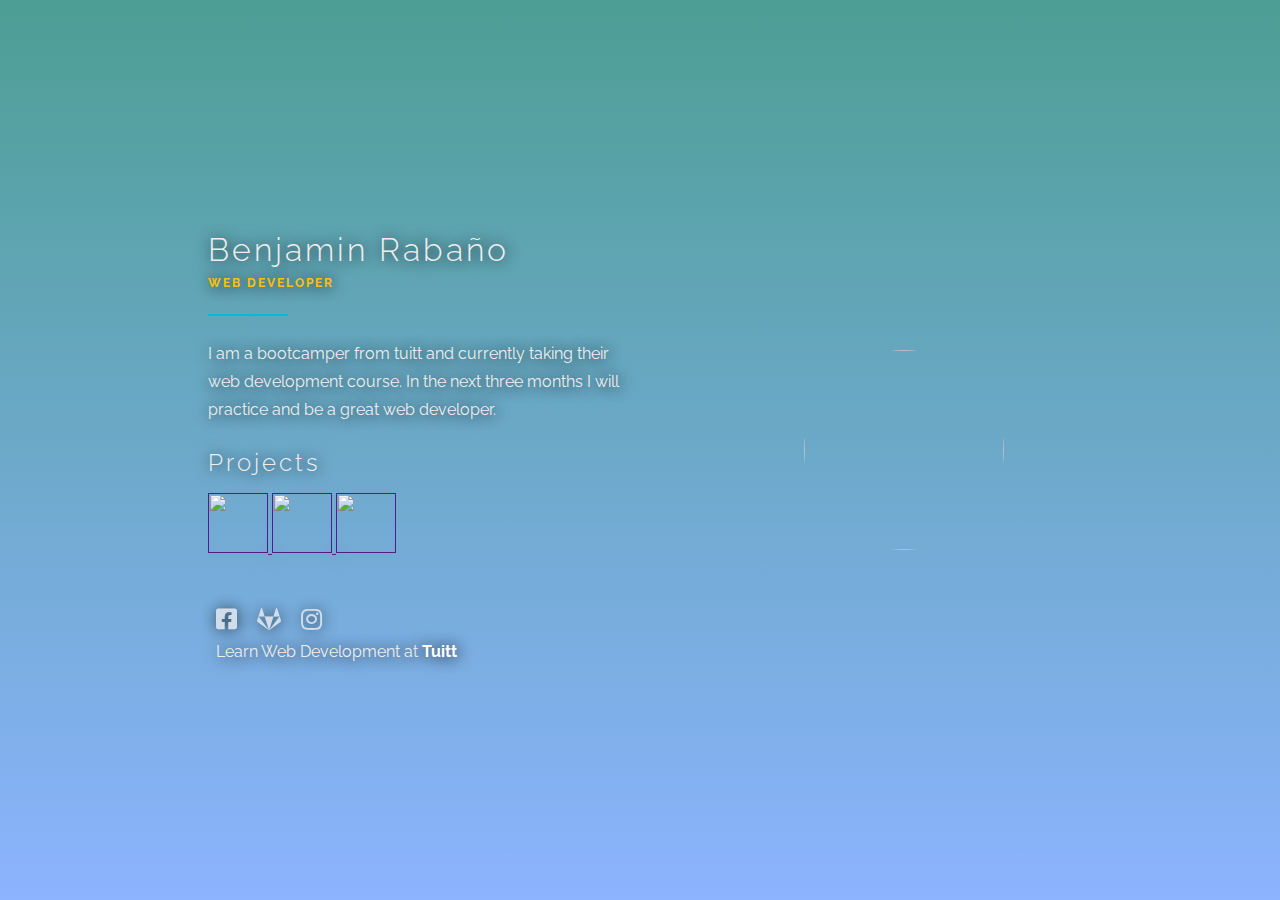
==== index.html @ a73f63eb "Initial commit for portfolio" ====
<!DOCTYPE html>

<html>

	<head>

		<title>Benjamin Rabano - Web Dev Portfolio</title>

		<!-- Meta tags for Facebook Sharing -->
			<meta data-n-head="true" charset="utf-8" />
			<meta data-n-head="true" name="viewport" content="width=device-width,initial-scale=1,shrink-to-fit=no" />
			<meta data-n-head="true" name="format-detection" content="telephone=no" />
			<meta data-n-head="true" data-hid="description" name="description" content="Online Portfolio" />
			<meta data-n-head="true" name="theme-color" content="#000000" />
			<meta data-n-head="true" name="google" value="notranslate" />
			<meta data-n-head="true" name="description" content="Join me in my Web Development Bootcamp Journey!" />
			<meta data-n-head="true" name="keywords" content="web design training, web development training, coding bootcamp, coding bootcamp philippines, coding bootcamp manila, coding bootcamp quezon city, PHP training philippines, PHP training manila, HTML & CSS training, Laravel training, Javascript training, free IT training, free IT training philippines, learn coding manila, learn coding philippines, study now pay later" />
			<meta data-n-head="true" name="robots" content="index,follow" />
			<meta data-n-head="true" property="og:title" content="Benjamin Rabano Web Developer Portfolio" />
			<meta data-n-head="true" property="og:type" content="website" />
			<meta data-n-head="true" property="og:description" content="Join me in my Web Development Bootcamp Journey!" />
			<meta data-n-head="true" property="og:url" content="http://www.tuitt.com" />
			<meta data-n-head="true" property="og:image" content="https://d3ojsfl21hfxhc.cloudfront.net/link_preview.jpg" />
			<meta data-n-head="true" name="twitter:card" content="summary" />
			<meta data-n-head="true" name="twitter:url" content="http://www.tuitt.com" />
			<meta data-n-head="true" name="twitter:title" content="Join me in my Web Development Bootcamp Journey!" />
			<meta data-n-head="true" name="twitter:description" content="Join me in my Web Development Bootcamp Journey!" />
			<!-- Fonts -->
			<link rel="stylesheet" href="https://fonts.googleapis.com/css?family=Raleway">

		<!-- Font Awesome for Icons -->
		<link rel="stylesheet" type="text/css" href="https://use.fontawesome.com/releases/v5.7.2/css/all.css">

		<!-- CSS for this page -->
		<link rel="stylesheet" type="text/css" href="./style.css">

	</head>

	<body>

		<main>
			
			<div class="container">
				
				<div class="overview">
					
					<h1 class="fullname">Benjamin Rabaño</h1>

					<p class="job-title">Web Developer</p>

					<hr>

					<p class="description">
						I am a bootcamper from tuitt and currently taking their web development course. 
						In the next three months I will practice and be a great web developer.
					</p>

					<div class="works">
						
						<h2>Projects</h2>

						
								<a href="">
						           	<img src="https://images.pexels.com/photos/935785/pexels-photo-935785.jpeg?auto=compress&cs=tinysrgb&dpr=2&h=750&w=1260">
						         </a>
						         
						         <a href="">
						           <img src="https://images.pexels.com/photos/36759/graffiti-berlin-wall-wall-trabi.jpg?auto=compress&cs=tinysrgb&dpr=2&h=750&w=1260">
						         </a>
						        
						       <a href="">
						           <img src="https://images.pexels.com/photos/1081685/pexels-photo-1081685.jpeg?auto=compress&cs=tinysrgb&dpr=2&h=750&w=1260">
						       </a>


					</div>

					<div class="social-media">
						
						<a href=""><i class="fab fa-facebook-square"></i></a>
						<a href=""><i class="fab fa-gitlab"></i></a>
						<a href=""><i class="fab fa-instagram"></i></a>

					</div>

					<div class="ad">
						Learn Web Development at <a href="http://tuitt.com" target="_blank">Tuitt</a>
					</div>

				</div>


				<div class="image-container">
		       		<img src="https://images.pexels.com/photos/1727273/pexels-photo-1727273.jpeg?auto=compress&cs=tinysrgb&dpr=2&h=750&w=1260">
		     	</div>


			</div>

		</main>

	</body>

</html>
---- style.css ----
*{
	margin: 0;
	padding: 0;
	box-sizing: border-box;
}

body {
	color: #efefef;
	font-family: 'Raleway', sans-serif;
	text-shadow: 1px 1px 15px #000000;
	background: linear-gradient(
			rgba(17, 126, 112, 0.75),
			rgba(0, 88, 255, 0.45)
		), url(https://images.pexels.com/photos/316093/pexels-photo-316093.jpeg?aut0=compress&cs=tinyrgb&dpr=2&h=750&W=1260);
	background-size: cover;
	background-position: top;
	background-repeat: no-repeat;
}

main {
	min-height: 100vh;
	display: flex;
	align-items: center;
	justify-content: center;
}

.container {
	display: flex;
	align-items: center;
	width: 75%;
}

.overview {
	padding: 3rem;
}

.fullname {
	font-weight: 300;
	letter-spacing: 3px;
	margin-bottom: .5rem;
}

.job-title {
	color: #ffc107;
	text-transform: uppercase;
	letter-spacing: 2px;
	font-size: .75rem;
	margin-bottom: 1rem;
	font-weight: bolder;
}

hr {
	width: 5rem;
	border: none;
	height: 2px;
	background-color: #00BCD4;
	margin: 1.5rem 0;
}

.description {
	margin-top: 1.5rem;
	margin-bottom: 1.5rem;
	line-height: 1.75;
}

.works {
	margin-top: 1.5rem;
	margin-bottom: 3rem;
}

.works h2 {
	font-weight: 300;
	letter-spacing: 3px;
	margin-bottom: 1rem;
}

.works img {
	width:  60px;
	height: 60px;
	object-fit: cover;
}

.social-media a {
	color: #efefef;
	margin: 0 .5rem;
	font-size: 1.5rem;
	opacity: .75;
}

.social-media a:hover {
	opacity: 1;
}

.ad {
	margin: .5rem;
	font-size: 1rem;
}

.ad a {
	text-decoration: none;
	color: white;
	font-weight: bold;
}

.image-container {
	width: 100%;
	padding: 3rem;
}

.image-container img {
	object-fit: cover;
	width: 200px;
	height: 200px;
	border-radius: 50%;
	margin: auto;
	display: block;
}
@media (max-width: 980px) {

   .container {
       flex-direction: column;
   }

   .image-container {
       width: 100%;
       padding: 3rem 0 0;
   }

   .overview {
       order: 1;
       padding: 3rem 0;
   }

   main {
       background: linear-gradient(
               rgba(0, 255, 222, 0.45),
               rgba(0, 88, 255, 0.45)
           ), url(https://images.pexels.com/photos/1034662/pexels-photo-1034662.jpeg?auto=compress&cs=tinysrgb&dpr=2&h=750&w=1260);
   }

   .fullname,
   .job-title {
       text-align: center;
   }

   .job-title {
       font-weight: bolder;
   }

   .description {
       text-align: center;
   }

   hr {
       margin: auto;
   }

   .contact-btn {
       display: block;
       margin: auto;
   }

   .social-media {
       text-align: center;
       margin-top: 3rem;
   }

   .ad {
       text-align: center;
   }

   .works {
       text-align: center;
   }

}
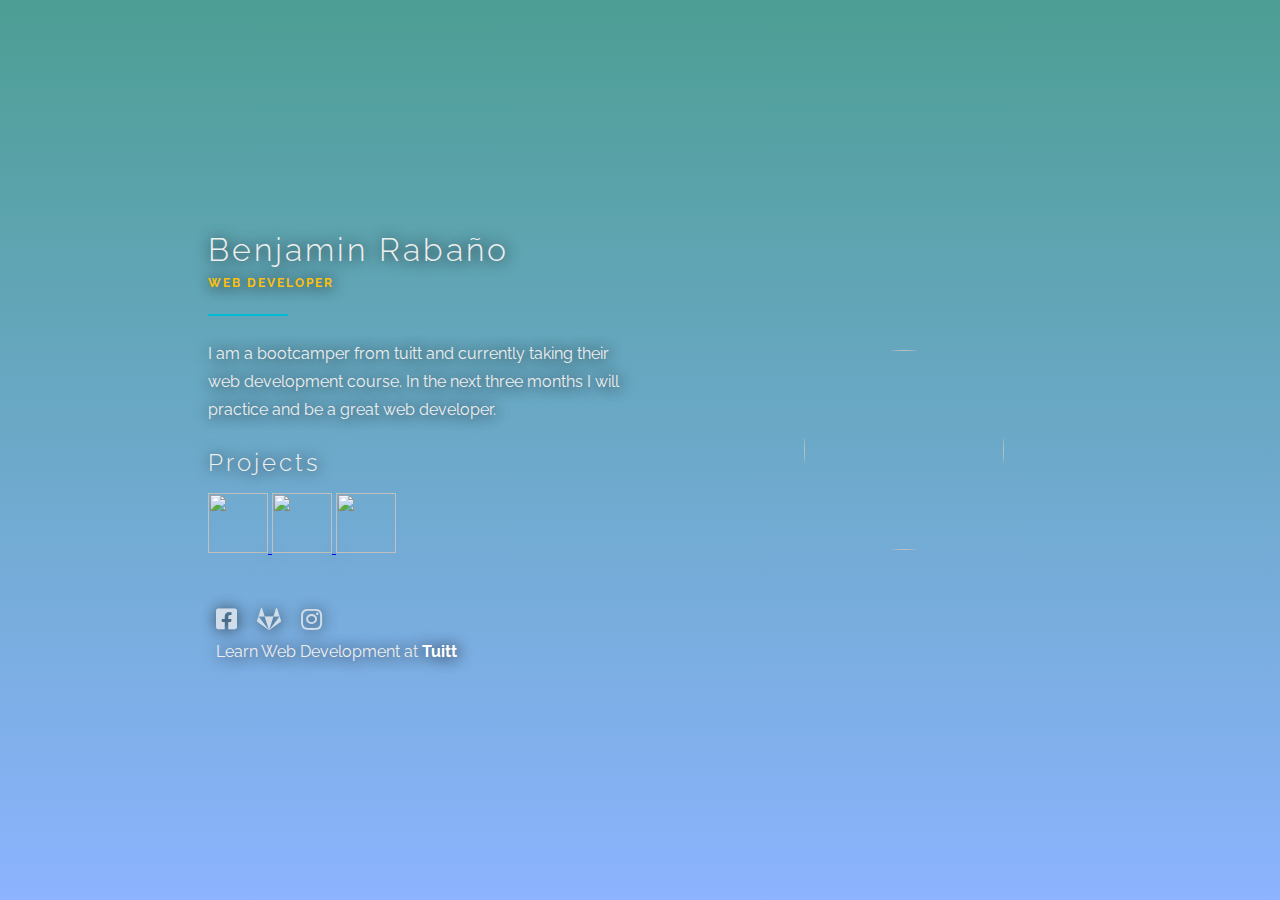
==== commit 5ea19f50: "added links for web dev portfolio." ====
--- a/index.html
+++ b/index.html
@@ -60,15 +60,15 @@
 						<h2>Projects</h2>
 
 						
-								<a href="">
+								<a href="https://batch31.gitlab.io/rabano-benjamin/csp1/">
 						           	<img src="https://images.pexels.com/photos/935785/pexels-photo-935785.jpeg?auto=compress&cs=tinysrgb&dpr=2&h=750&w=1260">
 						         </a>
 						         
-						         <a href="">
+						         <a href="https://stormy-dusk-22583.herokuapp.com/">
 						           <img src="https://images.pexels.com/photos/36759/graffiti-berlin-wall-wall-trabi.jpg?auto=compress&cs=tinysrgb&dpr=2&h=750&w=1260">
 						         </a>
 						        
-						       <a href="">
+						       <a href="https://aqueous-castle-75228.herokuapp.com/">
 						           <img src="https://images.pexels.com/photos/1081685/pexels-photo-1081685.jpeg?auto=compress&cs=tinysrgb&dpr=2&h=750&w=1260">
 						       </a>
 
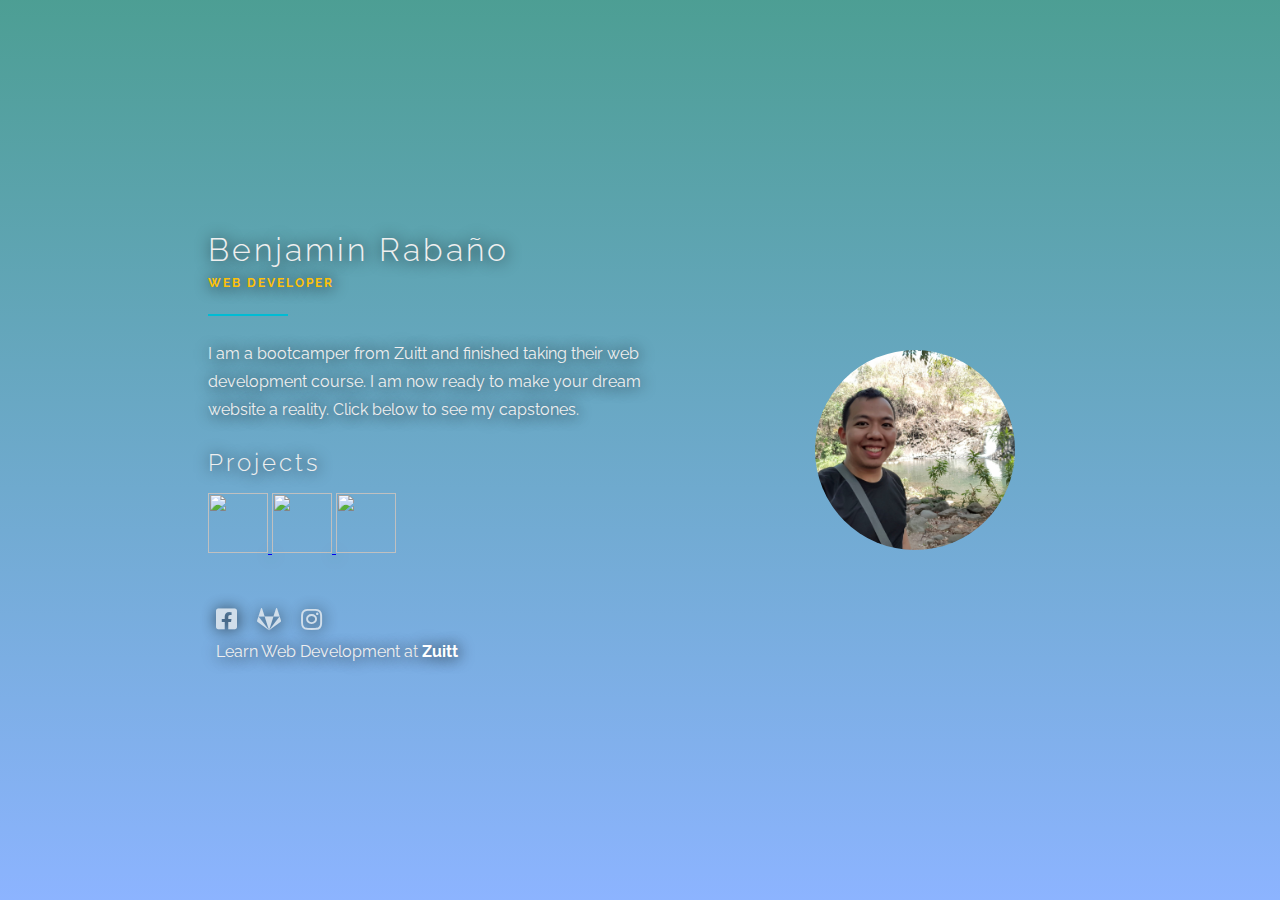
==== commit 356e40fb: "Changed picture." ====
--- a/index.html
+++ b/index.html
@@ -51,8 +51,8 @@
 					<hr>
 
 					<p class="description">
-						I am a bootcamper from tuitt and currently taking their web development course. 
-						In the next three months I will practice and be a great web developer.
+						I am a bootcamper from Zuitt and finished taking their web development course. 
+						I am now ready to make your dream website a reality. Click below to see my capstones.
 					</p>
 
 					<div class="works">
@@ -77,21 +77,21 @@
 
 					<div class="social-media">
 						
-						<a href=""><i class="fab fa-facebook-square"></i></a>
-						<a href=""><i class="fab fa-gitlab"></i></a>
+						<a href="https://www.facebook.com/bench1278"><i class="fab fa-facebook-square"></i></a>
+						<a href="https://gitlab.com/benjaminrabano"><i class="fab fa-gitlab"></i></a>
 						<a href=""><i class="fab fa-instagram"></i></a>
 
 					</div>
 
 					<div class="ad">
-						Learn Web Development at <a href="http://tuitt.com" target="_blank">Tuitt</a>
+						Learn Web Development at <a href="http://zuitt.co" target="_blank">Zuitt</a>
 					</div>
 
 				</div>
 
 
 				<div class="image-container">
-		       		<img src="https://images.pexels.com/photos/1727273/pexels-photo-1727273.jpeg?auto=compress&cs=tinysrgb&dpr=2&h=750&w=1260">
+		       		<img src="20190321_131002.jpg" alt="Profile Picture">
 		     	</div>
 
 
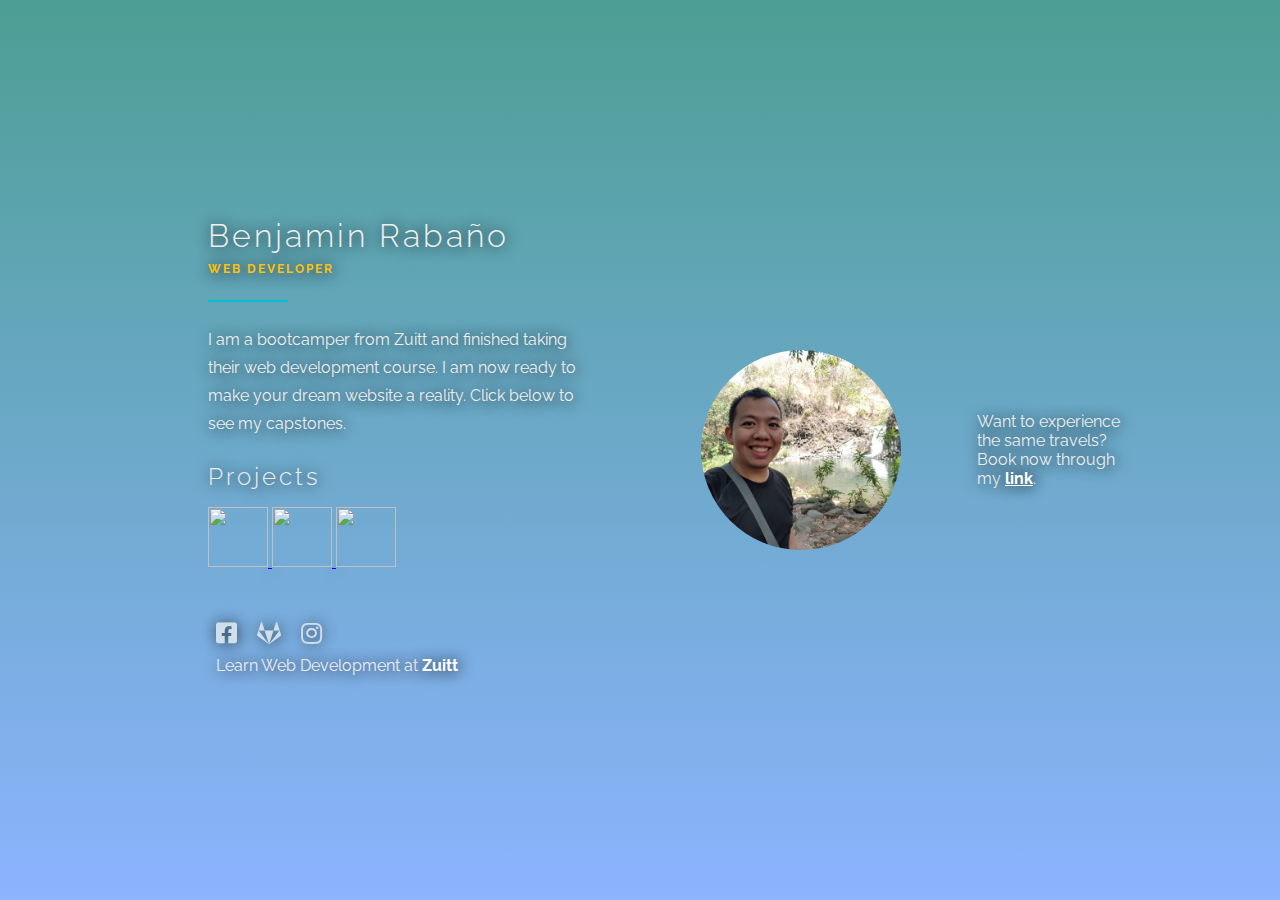
==== commit d6dc1307: "added travel form" ====
--- a/index.html
+++ b/index.html
@@ -94,6 +94,10 @@
 		       		<img src="20190321_131002.jpg" alt="Profile Picture">
 		     	</div>
 
+		     	<div>
+					Want to experience the same travels? Book now through my <a style="color: white; font-weight: bold;" href="http://jet-tickets.com/?marker=257956" target="_blank">link</a>.
+				</div>
+
 
 			</div>
 
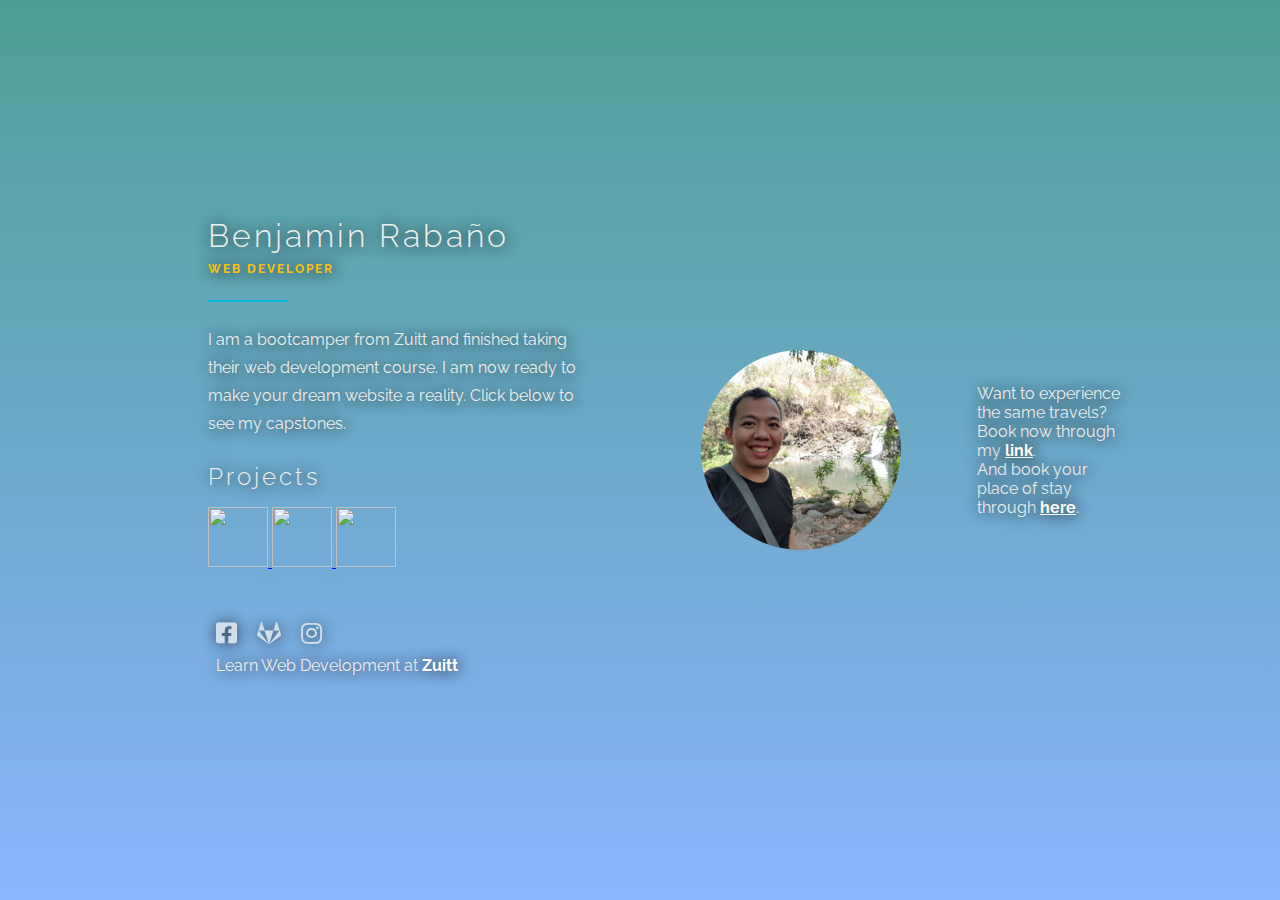
==== commit 074e1804: "added hotel booking" ====
--- a/index.html
+++ b/index.html
@@ -95,9 +95,9 @@
 		     	</div>
 
 		     	<div>
-					Want to experience the same travels? Book now through my <a style="color: white; font-weight: bold;" href="http://jet-tickets.com/?marker=257956" target="_blank">link</a>.
+					Want to experience the same travels? Book now through my <a style="color: white; font-weight: bold;" href="http://jet-tickets.com/?marker=257956" target="_blank">link</a>. <br>
+					And book your place of stay through <a style="color: white; font-weight: bold;" target="_blank" href="	http://hotels-comparer.com/?marker=257956">here</a>. <br>
 				</div>
-
 
 			</div>
 
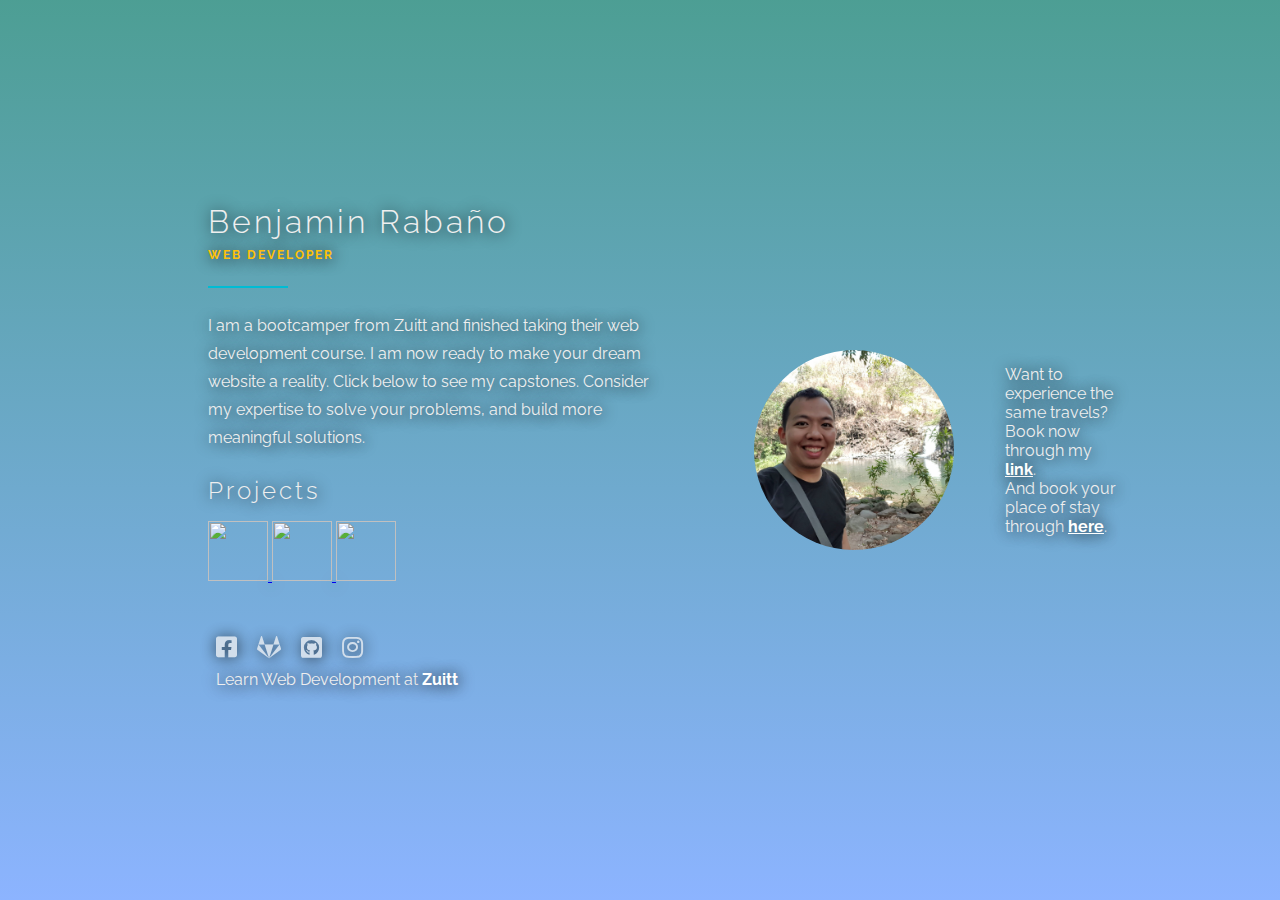
==== commit 8f87142c: "added github icon and instagram link." ====
--- a/index.html
+++ b/index.html
@@ -53,6 +53,7 @@
 					<p class="description">
 						I am a bootcamper from Zuitt and finished taking their web development course. 
 						I am now ready to make your dream website a reality. Click below to see my capstones.
+						Consider my expertise to solve your problems, and build more meaningful solutions.
 					</p>
 
 					<div class="works">
@@ -79,7 +80,8 @@
 						
 						<a href="https://www.facebook.com/bench1278"><i class="fab fa-facebook-square"></i></a>
 						<a href="https://gitlab.com/benjaminrabano"><i class="fab fa-gitlab"></i></a>
-						<a href=""><i class="fab fa-instagram"></i></a>
+						<a href="https://github.com/bench1278"><i class="fab fa-github-square"></i></a>
+						<a href="https://www.instagram.com/bench1278/"><i class="fab fa-instagram"></i></a>
 
 					</div>
 
@@ -95,8 +97,8 @@
 		     	</div>
 
 		     	<div>
-					Want to experience the same travels? Book now through my <a style="color: white; font-weight: bold;" href="http://jet-tickets.com/?marker=257956" target="_blank">link</a>. <br>
-					And book your place of stay through <a style="color: white; font-weight: bold;" target="_blank" href="	http://hotels-comparer.com/?marker=257956">here</a>. <br>
+					Want to experience the same travels? Book now through my <a style="color: white; font-weight: bold;" href="http://jetradar.com/?marker=257956" target="_blank">link</a>. <br>
+					And book your place of stay through <a style="color: white; font-weight: bold;" target="_blank" href="	http://search.hotellook.com/?marker=257956&language=en">here</a>. <br>
 				</div>
 
 			</div>
